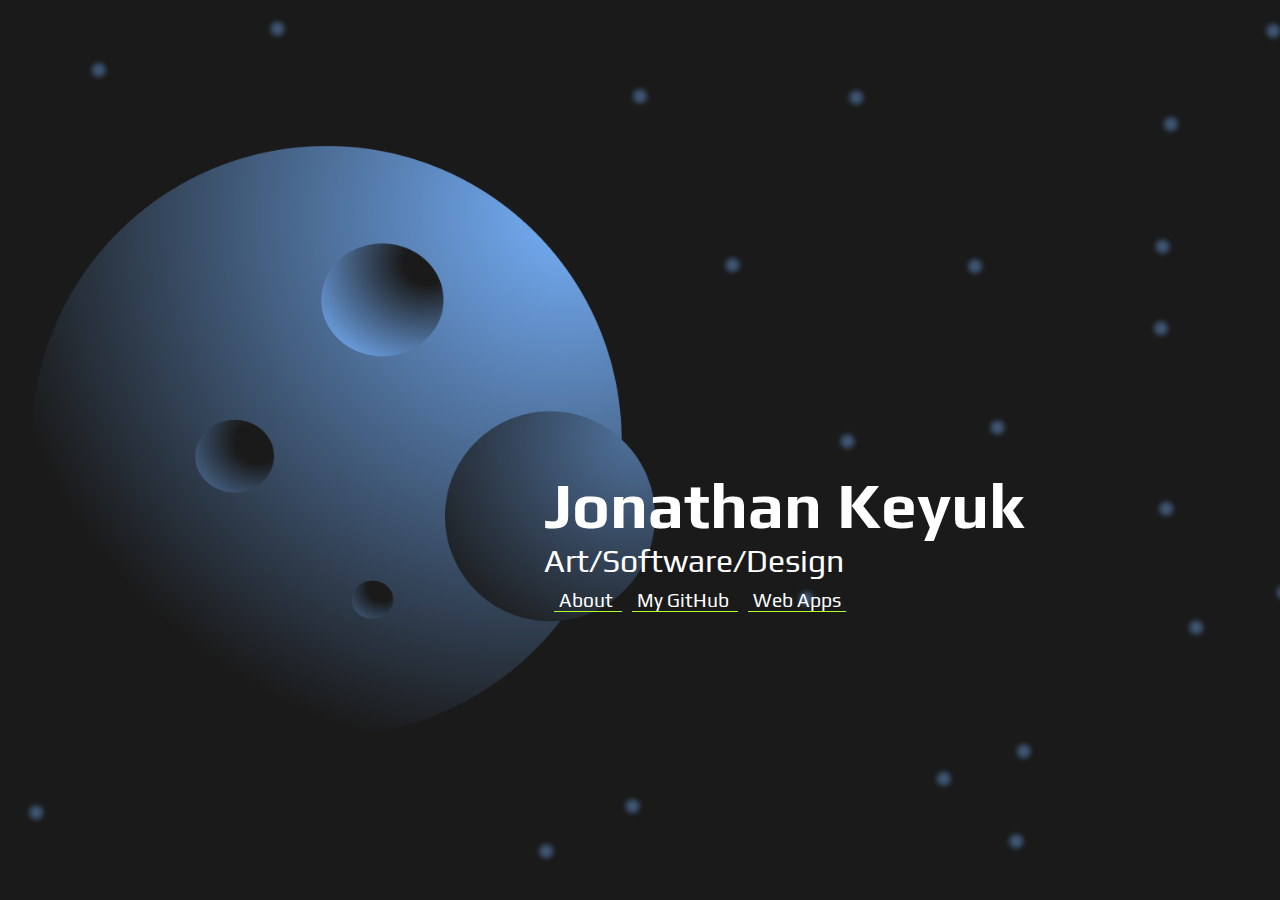
==== index.html @ d25dfe04 "front page content update" ====
<!DOCTYPE html>
<html lang="en">

<head>
    <title>Jonathan Keyuk WebSite</title>
    <meta charset="utf-8">
    <meta content="width=device-width, initial-scale=1.0" name="viewport">
    <meta content="The web development portfolio of Jonathan Keyuk" name="description">
    <link href="index.css" rel="stylesheet" type="text/css">
    <link href='https://fonts.googleapis.com/css?family=Play' rel='stylesheet' type='text/css'>
</head>

<body>
    <div id="pageWrap">
        <div id="content">
            <h1>Jonathan Keyuk</h1>
            <p>Art/Software/Design</p>
            <ul>
                <li>
                    <a href="./about/about.html">About</a>
                </li>
                <li>
                    <a href="https://github.com/Jkeyuk">My GitHub</a>
                </li>
                <li>
                    <a href="./webApps/webApps.html">Web Apps</a>
                </li>
            </ul>
        </div>
    </div>
</body>

</html>
---- index.css ----
body,
html {
    margin: 0;
    height: 100%;
    background-color: rgb(39, 38, 38)
}

#pageWrap {
    background-image: url('./img/BlueMoonHighDef.png');
    height: 100%;
    background-position: center;
    background-size: cover;
}

#content {
    color: white;
    position: absolute;
    right: 20%;
    bottom: 30%;
    font-family: 'Play';
    font-size: 2em;
}

h1,
p {
    margin: 0;
}

ul {
    margin-top: 10px;
    padding: 0;
    list-style-type: none;
    font-size: .6em;
}

li {
    display: inline;
    text-align: center;
    margin-left: 10px;
    border-bottom: 1px solid greenyellow;
}

li:hover {
    background-color: #5c8b15;
}

li a {
    color: white;
    padding: 5px;
    text-decoration: none;
}

@media (max-width: 600px) {

    #content {
        font-size: 1.5em;
    }

}
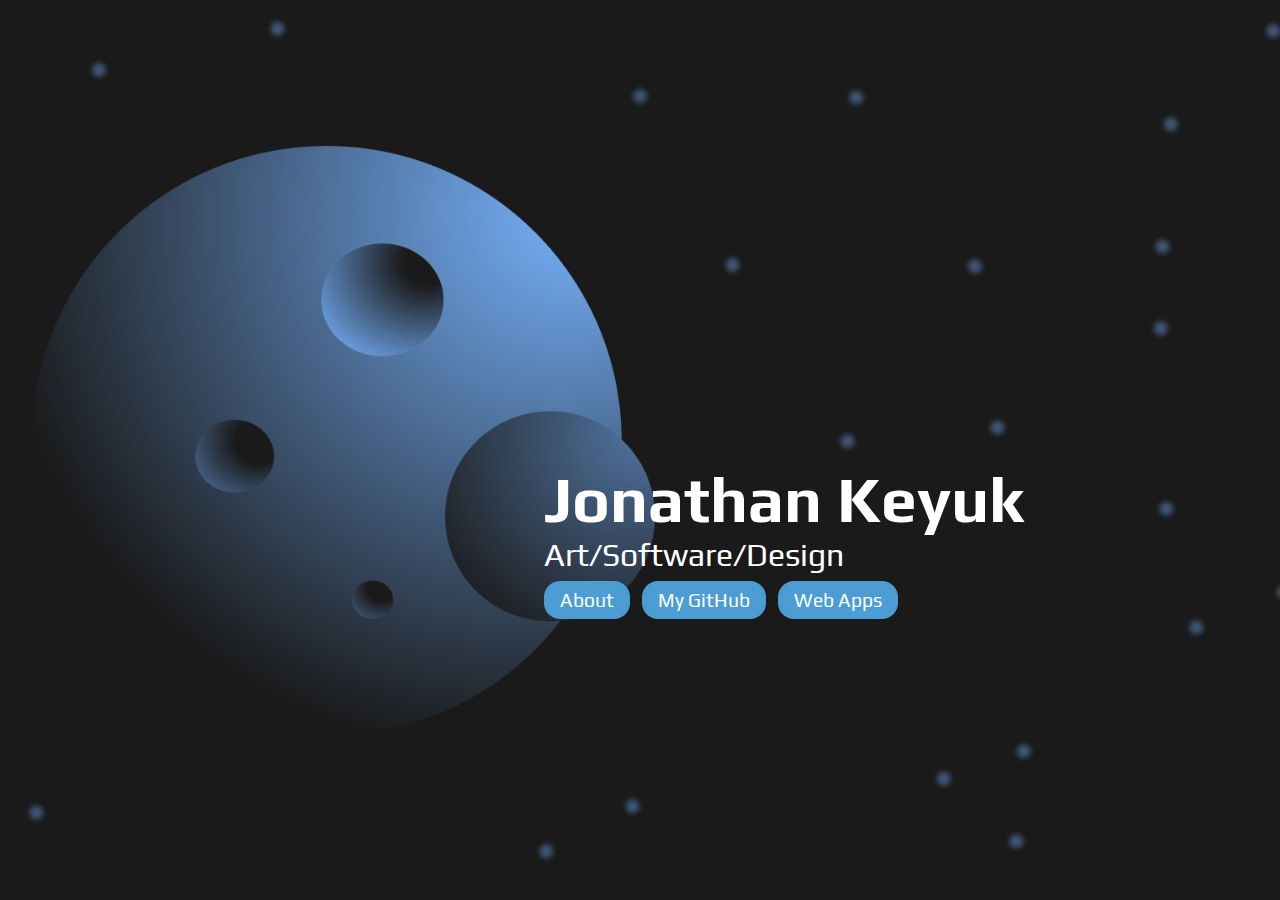
==== commit dc6f2272: "link look like buttons" ====
--- a/index.html
+++ b/index.html
@@ -17,13 +17,13 @@
             <p>Art/Software/Design</p>
             <ul>
                 <li>
-                    <a href="./about/about.html">About</a>
+                    <a class="iconBut" href="./about/about.html">About</a>
                 </li>
                 <li>
-                    <a href="https://github.com/Jkeyuk">My GitHub</a>
+                    <a class="iconBut" href="https://github.com/Jkeyuk">My GitHub</a>
                 </li>
                 <li>
-                    <a href="./webApps/webApps.html">Web Apps</a>
+                    <a class="iconBut" href="./webApps/webApps.html">Web Apps</a>
                 </li>
             </ul>
         </div>
--- a/index.css
+++ b/index.css
@@ -27,7 +27,7 @@
 }
 
 ul {
-    margin-top: 10px;
+    margin-top: 16px;
     padding: 0;
     list-style-type: none;
     font-size: .6em;
@@ -36,18 +36,23 @@
 li {
     display: inline;
     text-align: center;
-    margin-left: 10px;
-    border-bottom: 1px solid greenyellow;
-}
-
-li:hover {
-    background-color: #5c8b15;
+    margin-right: 8px;
 }
 
 li a {
+    text-decoration: none;
+}
+
+.iconBut {
     color: white;
-    padding: 5px;
-    text-decoration: none;
+    background-color: rgb(76, 157, 211);
+    border-radius: 16px;
+    padding: 8px 16px;
+}
+
+.iconBut:hover {
+    color: white;
+    background-color: rgb(23, 75, 110);
 }
 
 @media (max-width: 600px) {
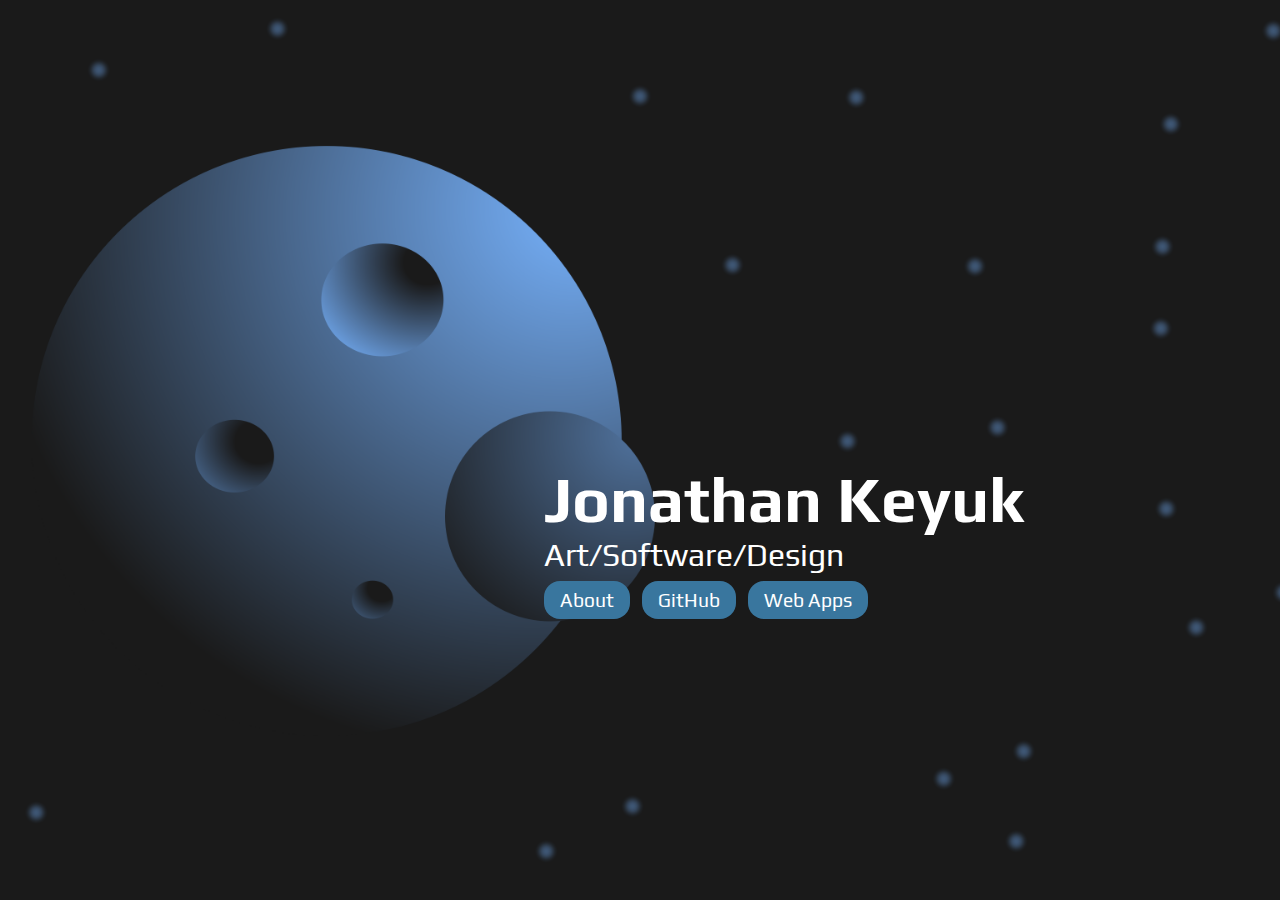
==== commit 21981025: "update css tags" ====
--- a/index.html
+++ b/index.html
@@ -5,22 +5,22 @@
     <title>Jonathan Keyuk WebSite</title>
     <meta charset="utf-8">
     <meta content="width=device-width, initial-scale=1.0" name="viewport">
-    <meta content="The web development portfolio of Jonathan Keyuk" name="description">
+    <meta content="Jonathan Keyuk Website" name="description">
     <link href="index.css" rel="stylesheet" type="text/css">
     <link href='https://fonts.googleapis.com/css?family=Play' rel='stylesheet' type='text/css'>
 </head>
 
 <body>
-    <div id="pageWrap">
-        <div id="content">
+    <div id="FrontPageWrap">
+        <div id="FrontPageContent">
             <h1>Jonathan Keyuk</h1>
             <p>Art/Software/Design</p>
-            <ul>
+            <ul id="FrontPageList">
                 <li>
                     <a class="iconBut" href="./about/about.html">About</a>
                 </li>
                 <li>
-                    <a class="iconBut" href="https://github.com/Jkeyuk">My GitHub</a>
+                    <a class="iconBut" href="https://github.com/Jkeyuk">GitHub</a>
                 </li>
                 <li>
                     <a class="iconBut" href="./webApps/webApps.html">Web Apps</a>
--- a/index.css
+++ b/index.css
@@ -5,14 +5,19 @@
     background-color: rgb(39, 38, 38)
 }
 
-#pageWrap {
+h1,
+p {
+    margin: 0;
+}
+
+#FrontPageWrap {
     background-image: url('./img/BlueMoonHighDef.png');
     height: 100%;
     background-position: center;
     background-size: cover;
 }
 
-#content {
+#FrontPageContent {
     color: white;
     position: absolute;
     right: 20%;
@@ -21,38 +26,30 @@
     font-size: 2em;
 }
 
-h1,
-p {
-    margin: 0;
-}
-
-ul {
+#FrontPageList {
     margin-top: 16px;
     padding: 0;
     list-style-type: none;
     font-size: .6em;
 }
 
-li {
+#FrontPageList li {
     display: inline;
     text-align: center;
     margin-right: 8px;
 }
 
-li a {
-    text-decoration: none;
-}
-
 .iconBut {
     color: white;
-    background-color: rgb(76, 157, 211);
+    background-color: rgb(57, 118, 158);
     border-radius: 16px;
     padding: 8px 16px;
+    text-decoration: none;
 }
 
 .iconBut:hover {
     color: white;
-    background-color: rgb(23, 75, 110);
+    background-color: rgb(84, 173, 233);
 }
 
 @media (max-width: 600px) {
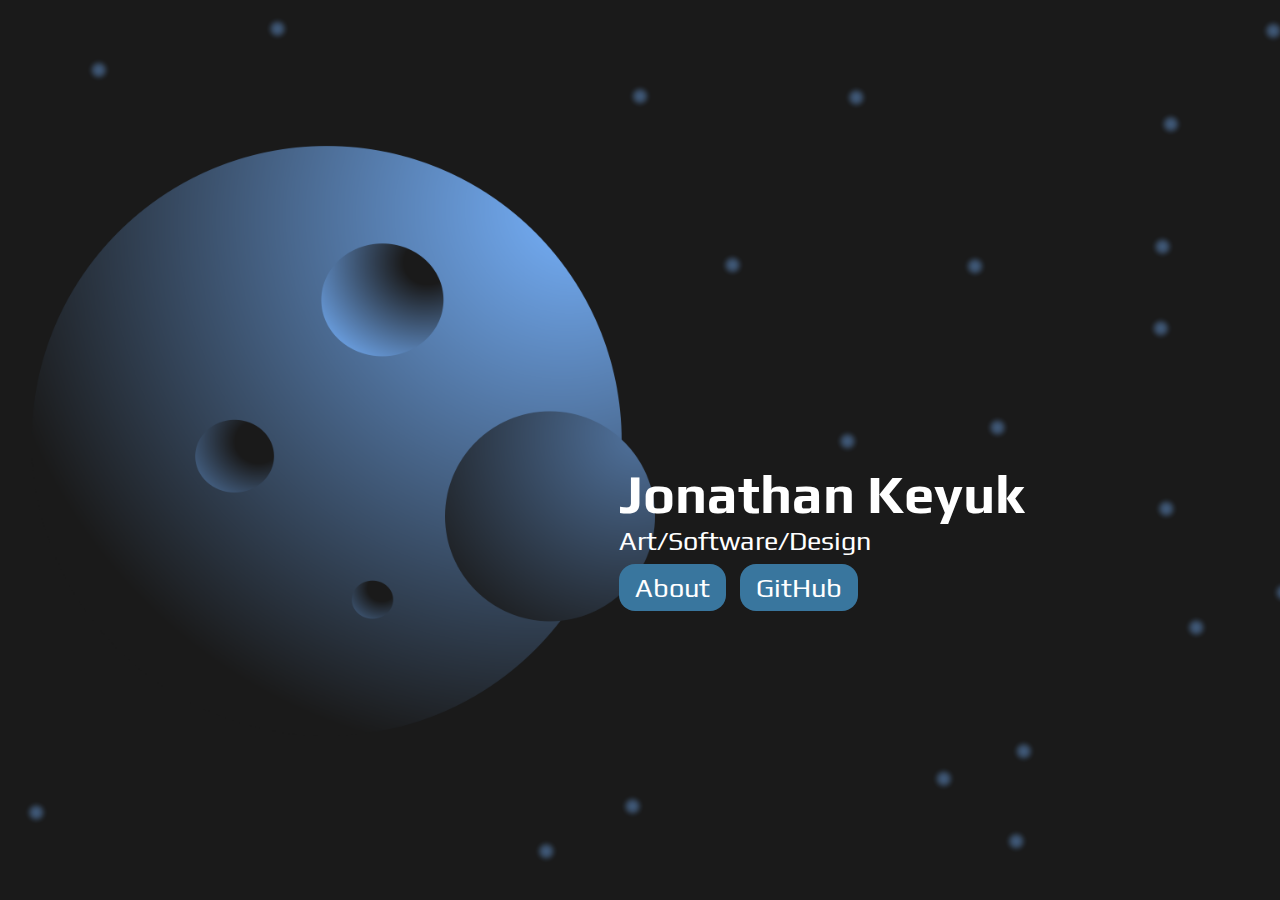
==== commit b677ff7b: "remove web apps button" ====
--- a/index.html
+++ b/index.html
@@ -13,8 +13,8 @@
 <body>
     <div id="FrontPageWrap">
         <div id="FrontPageContent">
-            <h1>Jonathan Keyuk</h1>
-            <p>Art/Software/Design</p>
+            <h1 id="NameHeader">Jonathan Keyuk</h1>
+            <p id="FrontPara">Art/Software/Design</p>
             <ul id="FrontPageList">
                 <li>
                     <a class="iconBut" href="./about/about.html">About</a>
@@ -22,9 +22,6 @@
                 <li>
                     <a class="iconBut" href="https://github.com/Jkeyuk">GitHub</a>
                 </li>
-                <li>
-                    <a class="iconBut" href="./webApps/webApps.html">Web Apps</a>
-                </li>
             </ul>
         </div>
     </div>
--- a/index.css
+++ b/index.css
@@ -2,11 +2,14 @@
 html {
     margin: 0;
     height: 100%;
-    background-color: rgb(39, 38, 38)
+    background-color: rgb(26, 29, 36);
+    color: white;
+    font-family: 'Play';
+    font-size: 1.3em;
 }
 
-h1,
-p {
+#NameHeader,
+#FrontPara {
     margin: 0;
 }
 
@@ -22,15 +25,12 @@
     position: absolute;
     right: 20%;
     bottom: 30%;
-    font-family: 'Play';
-    font-size: 2em;
 }
 
 #FrontPageList {
     margin-top: 16px;
     padding: 0;
     list-style-type: none;
-    font-size: .6em;
 }
 
 #FrontPageList li {
@@ -52,10 +52,40 @@
     background-color: rgb(84, 173, 233);
 }
 
-@media (max-width: 600px) {
+.IconTitle {
+    display: inline-block;
+}
 
-    #content {
-        font-size: 1.5em;
-    }
+.IconTitle h1 {
+    display: inline;
+    margin: 0px;
+    margin-left: 8px;
+}
 
+.Card_1 {
+    display: inline-block;
+    background-color: rgb(41, 47, 61);
+    border-radius: 16px;
+    box-shadow: 4px 4px black;
+    padding: 32px;
+    margin: 16px;
+}
+
+.Card_1 .IconTitle {
+    margin-bottom: 16px;
+}
+
+.tableStyled {
+    border: 1px solid;
+    border-radius: 8px;
+    margin: 8px;
+}
+
+.tableStyled th,
+td {
+    padding: 16px;
+}
+
+.noMarg {
+    margin: 0px;
 }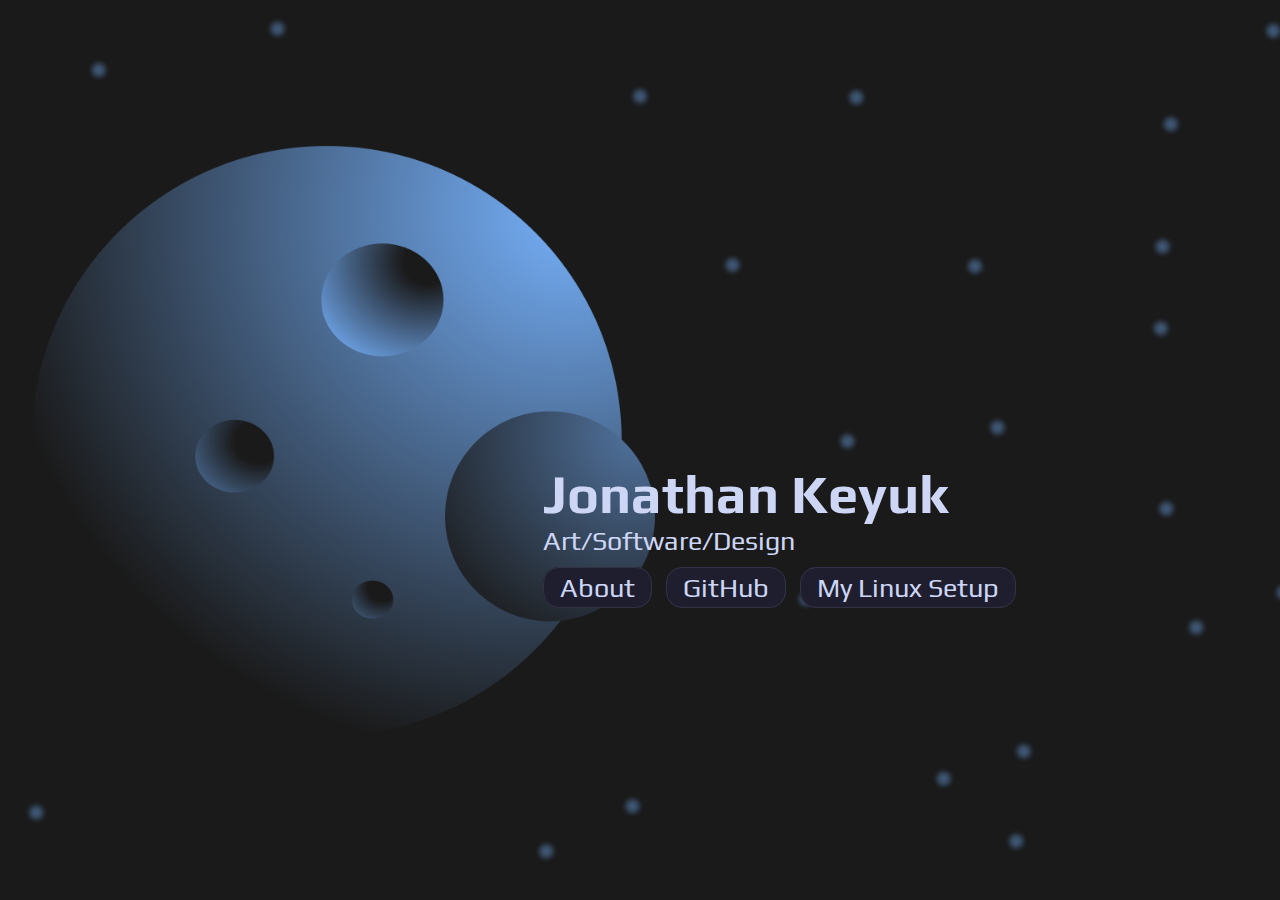
==== commit 4aa1622e: "add mylinux" ====
--- a/index.html
+++ b/index.html
@@ -22,9 +22,12 @@
                 <li>
                     <a class="iconBut" href="https://github.com/Jkeyuk">GitHub</a>
                 </li>
+                <li>
+                    <a class="iconBut" href="./mylinux/mylinux.html">My Linux Setup</a>
+                </li>
             </ul>
         </div>
     </div>
 </body>
 
-</html>+</html>
--- a/index.css
+++ b/index.css
@@ -1,91 +1,112 @@
+:root {
+  --rosewater: #f5e0dc;
+  --flamingo: #f2cdcd;
+  --pink: #f5c2e7;
+  --mauve: #cba6f7;
+  --red: #f38ba8;
+  --maroon: #eba0ac;
+  --peach: #fab387;
+  --yellow: #f9e2af;
+  --green: #a6e3a1;
+  --teal: #94e2d5;
+  --sky: #89dceb;
+  --sapphire: #74c7ec;
+  --blue: #89b4fa;
+  --lavender: #b4befe;
+  --text: #cdd6f4;
+  --subtext1: #bac2de;
+  --subtext0: #a6adc8;
+  --overlay2: #9399b2;
+  --overlay1: #7f849c;
+  --overlay0: #6c7086;
+  --surface2: #585b70;
+  --surface1: #45475a;
+  --surface0: #313244;
+  --base: #1e1e2e;
+  --mantle: #181825;
+  --crust: #11111b;
+}
+
 body,
 html {
-    margin: 0;
-    height: 100%;
-    background-color: rgb(26, 29, 36);
-    color: white;
-    font-family: 'Play';
-    font-size: 1.3em;
+  margin: 0;
+  height: 100%;
+  background-color: var(--crust);
+  color: var(--text);
+  font-family: "Play";
+  font-size: 1.3em;
 }
 
 #NameHeader,
 #FrontPara {
-    margin: 0;
+  margin: 0;
 }
 
 #FrontPageWrap {
-    background-image: url('./img/BlueMoonHighDef.png');
-    height: 100%;
-    background-position: center;
-    background-size: cover;
+  background-image: url("./img/BlueMoonHighDef.png");
+  height: 100%;
+  background-position: center;
+  background-size: cover;
 }
 
 #FrontPageContent {
-    color: white;
-    position: absolute;
-    right: 20%;
-    bottom: 30%;
+  position: absolute;
+  right: 20%;
+  bottom: 30%;
 }
 
 #FrontPageList {
-    margin-top: 16px;
-    padding: 0;
-    list-style-type: none;
+  margin-top: 16px;
+  padding: 0;
+  list-style-type: none;
 }
 
 #FrontPageList li {
-    display: inline;
-    text-align: center;
-    margin-right: 8px;
+  display: inline;
+  text-align: center;
+  margin-right: 8px;
 }
 
 .iconBut {
-    color: white;
-    background-color: rgb(57, 118, 158);
-    border-radius: 16px;
-    padding: 8px 16px;
-    text-decoration: none;
+  color: var(--text);
+  background-color: var(--base);
+  border: 1px solid var(--surface0);
+  border-radius: 16px;
+  padding: 4px 16px;
+  text-decoration: none;
 }
 
 .iconBut:hover {
-    color: white;
-    background-color: rgb(84, 173, 233);
+  color: var(--base);
+  background-color: var(--green);
 }
 
 .IconTitle {
-    display: inline-block;
+  display: flex;
+  align-items: baseline;
+  justify-content: space-between;
 }
 
 .IconTitle h1 {
-    display: inline;
-    margin: 0px;
-    margin-left: 8px;
+  margin: 0px;
+  text-align: center;
+  flex-grow:1;
+}
+
+.IconTitle img {
+  width: 64px;
+  height: 64px;
 }
 
 .Card_1 {
-    display: inline-block;
-    background-color: rgb(41, 47, 61);
-    border-radius: 16px;
-    box-shadow: 4px 4px black;
-    padding: 32px;
-    margin: 16px;
-}
-
-.Card_1 .IconTitle {
-    margin-bottom: 16px;
-}
-
-.tableStyled {
-    border: 1px solid;
-    border-radius: 8px;
-    margin: 8px;
-}
-
-.tableStyled th,
-td {
-    padding: 16px;
+  display: inline-block;
+  background-color: var(--base);
+  border-radius: 16px;
+  box-shadow: 2px 2px black;
+  padding: 32px;
+  margin: 16px;
 }
 
 .noMarg {
-    margin: 0px;
-}+  margin: 0px;
+}
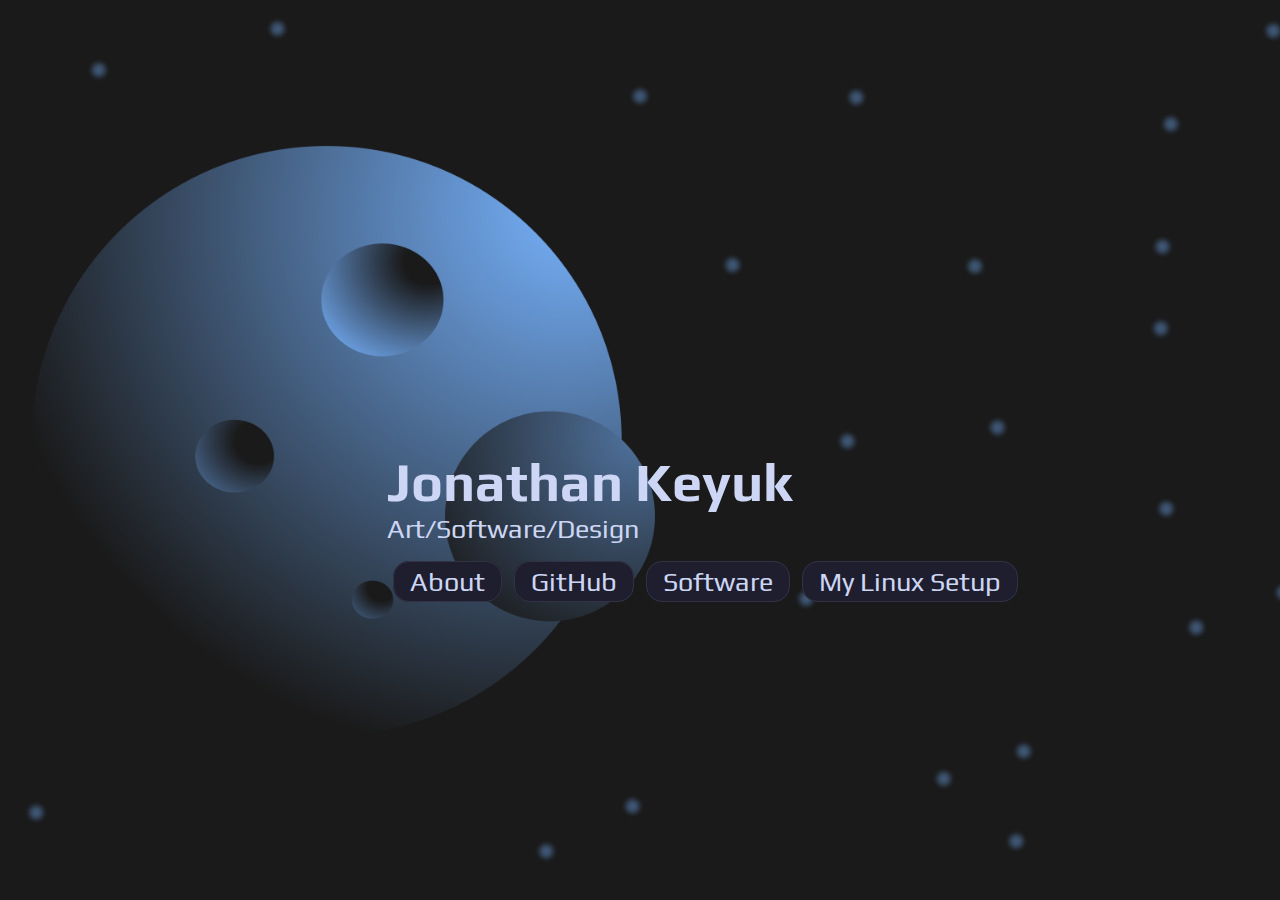
==== commit fae34bca: "update front page style and add link" ====
--- a/index.html
+++ b/index.html
@@ -23,6 +23,9 @@
                     <a class="iconBut" href="https://github.com/Jkeyuk">GitHub</a>
                 </li>
                 <li>
+                    <a class="iconBut" href="./jdbrowser/jdbrowser.html">Software</a>
+                </li>
+                <li>
                     <a class="iconBut" href="./mylinux/mylinux.html">My Linux Setup</a>
                 </li>
             </ul>
--- a/index.css
+++ b/index.css
@@ -56,15 +56,16 @@
 }
 
 #FrontPageList {
+  display: flex;
+  flex-wrap: wrap;
   margin-top: 16px;
   padding: 0;
   list-style-type: none;
 }
 
 #FrontPageList li {
-  display: inline;
+  padding: 6px;
   text-align: center;
-  margin-right: 8px;
 }
 
 .iconBut {
@@ -81,32 +82,6 @@
   background-color: var(--green);
 }
 
-.IconTitle {
-  display: flex;
-  align-items: baseline;
-  justify-content: space-between;
-}
-
-.IconTitle h1 {
-  margin: 0px;
-  text-align: center;
-  flex-grow:1;
-}
-
-.IconTitle img {
-  width: 64px;
-  height: 64px;
-}
-
-.Card_1 {
-  display: inline-block;
-  background-color: var(--base);
-  border-radius: 16px;
-  box-shadow: 2px 2px black;
-  padding: 32px;
-  margin: 16px;
-}
-
 .noMarg {
   margin: 0px;
 }
